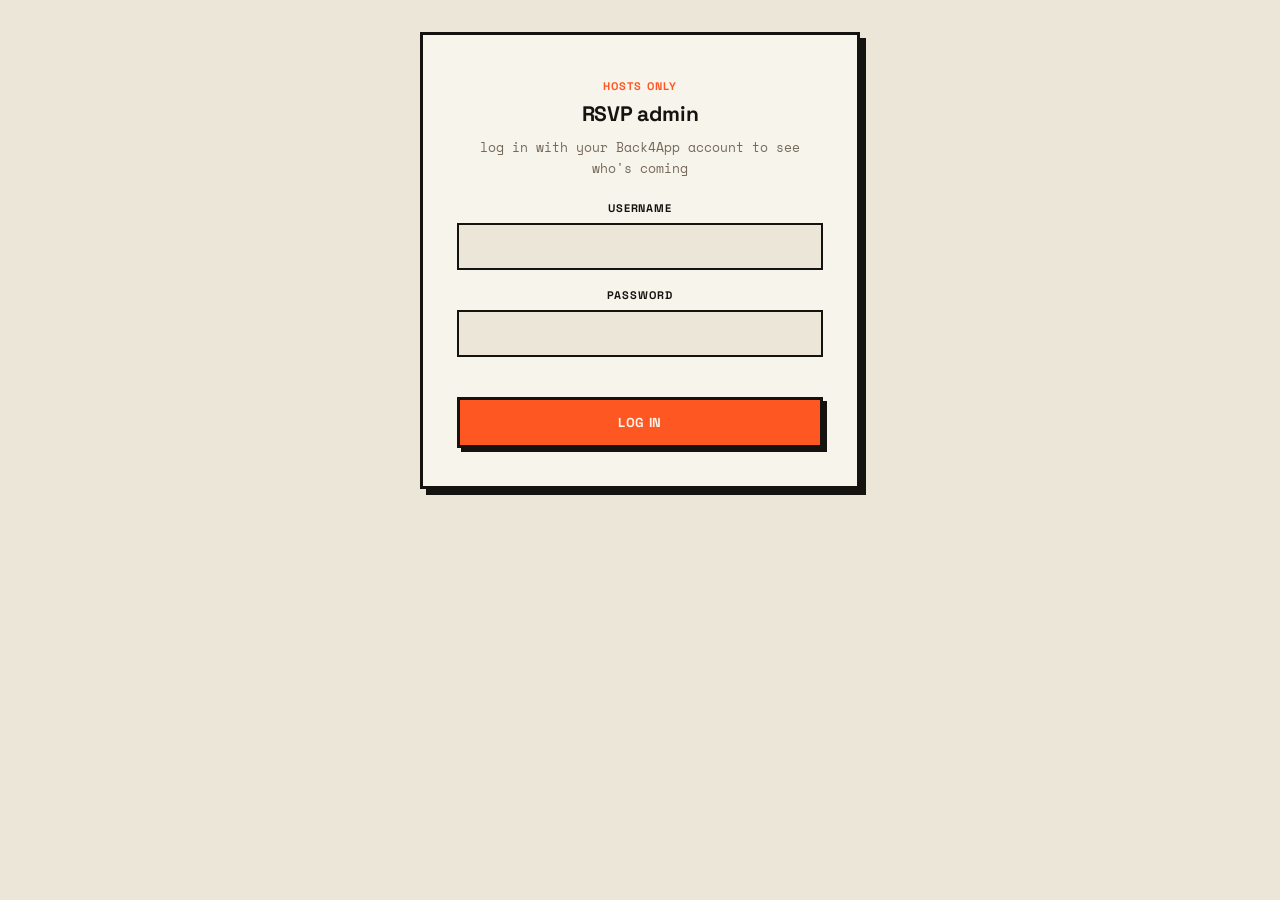
==== admin.html @ d844bffd "Add files via upload" ====
<!DOCTYPE html>
<html lang="en">
<head>
<meta charset="UTF-8">
<meta name="viewport" content="width=device-width, initial-scale=1.0">
<title>RSVP admin — Home Sweet Home</title>
<link rel="icon" type="image/png" href="favicon.png">
<link rel="preconnect" href="https://fonts.googleapis.com">
<link rel="preconnect" href="https://fonts.gstatic.com" crossorigin>
<link href="https://fonts.googleapis.com/css2?family=Space+Grotesk:wght@500;600;700&family=Space+Mono:ital,wght@0,400;0,700;1,400&display=swap" rel="stylesheet">
<link rel="stylesheet" href="styles.css">
<link rel="stylesheet" href="admin.css">
<script src="back4app-client.js" defer></script>
<script src="admin.js" defer></script>
</head>
<body class="admin-body">

  <!-- ============ LOGIN VIEW ============ -->
  <main class="card" id="view-login">
    <p class="eyebrow">hosts only</p>
    <h1 class="title title--small">RSVP admin</h1>
    <p class="subtitle">log in with your Back4App account to see who's coming</p>

    <form id="login-form">
      <label class="field">
        <span class="field-label">username</span>
        <input type="text" id="login-username" autocomplete="username" required>
      </label>
      <label class="field">
        <span class="field-label">password</span>
        <input type="password" id="login-password" autocomplete="current-password" required>
      </label>
      <button type="submit" class="btn btn-primary" id="login-btn">log in</button>
      <p class="form-error" id="login-error" hidden></p>
    </form>
  </main>

  <!-- ============ DASHBOARD VIEW ============ -->
  <main class="dashboard" id="view-dashboard" hidden>
    <header class="dashboard-header">
      <div>
        <p class="eyebrow">housewarming</p>
        <h1 class="title title--small">who's signed up</h1>
      </div>
      <button class="btn-back" id="logout-btn">log out</button>
    </header>

    <section class="stats" id="stats"></section>

    <!-- ---------- responses table ---------- -->
    <section class="panel">
      <div class="panel-header">
        <h2 class="panel-title">responses</h2>
        <div class="panel-actions">
          <button class="btn btn-secondary btn-inline" id="copy-emails-btn">copy emails</button>
          <button class="btn btn-secondary btn-inline" id="refresh-btn">refresh</button>
        </div>
      </div>
      <p class="panel-note" id="copy-emails-note" hidden></p>

      <div class="table-wrap">
        <table class="rsvp-table" id="rsvp-table">
          <thead>
            <tr>
              <th>name</th>
              <th>email</th>
              <th>coming?</th>
              <th>guests</th>
              <th>notes</th>
              <th>submitted</th>
              <th></th>
            </tr>
          </thead>
          <tbody id="rsvp-tbody">
            <tr><td colspan="7" class="empty-row">loading…</td></tr>
          </tbody>
        </table>
      </div>
    </section>

  </main>

</body>
</html>
---- styles.css ----
/* ===== tokens — borrowed from "open:grounds": bold borders, hard shadows ===== */
:root {
  --accent: #FF5722;
  --accent-deep: #d84315;
  --accent-soft: #fde3d8;
  --plum: #8B5CF6;
  --neutral: #75695A;
  --neutral-deep: #55493c;
  --paper: #ECE6D9;
  --cream: #F7F4EC;
  --ink: #15130F;
  --ink-soft: #75695A;
  --line: rgba(21, 19, 15, 0.16);
  --white: #ECE6D9;
  --shadow: var(--ink);
  --radius-lg: 0px;
  --radius-md: 0px;
  --radius-pill: 0px;
  --font-display: 'Space Grotesk', sans-serif;
  --font-headline: 'Almendra Display', serif;
  --font-script: 'Space Mono', monospace;
  --font-sans: 'Space Mono', 'SFMono-Regular', monospace;
}

* { box-sizing: border-box; }

[hidden] { display: none !important; }

html, body {
  margin: 0;
  min-height: 100vh;
}

body {
  font-family: var(--font-sans);
  color: var(--ink);
  background: var(--paper);
  min-height: 100vh;
  display: flex;
  align-items: center;
  justify-content: center;
  padding: 32px 16px;
  position: relative;
  overflow-x: hidden;
}

/* ===== card ===== */
.card {
  position: relative;
  z-index: 1;
  width: 100%;
  max-width: 440px;
  background: var(--cream);
  border: 3px solid var(--ink);
  border-radius: var(--radius-lg);
  padding: 44px 34px 38px;
  box-shadow: 6px 6px 0 var(--shadow);
  text-align: center;
}

.view { display: flex; flex-direction: column; align-items: center; }
.view[hidden] { display: none; }

/* ===== type ===== */
.eyebrow {
  font-family: var(--font-display);
  font-weight: 700;
  letter-spacing: 0.1em;
  text-transform: uppercase;
  font-size: 11px;
  color: var(--accent);
  margin: 0 0 8px;
}

.script-line {
  font-family: var(--font-script);
  font-style: italic;
  font-size: 15px;
  color: var(--ink-soft);
  margin: 0;
}
.script-line--sub { margin: 4px 0 20px; }

.headline {
  font-family: var(--font-headline);
  font-weight: 400;
  font-style: normal;
  font-size: 52px;
  letter-spacing: 0;
  line-height: 1.1;
  margin: 2px 0 4px;
  color: var(--ink);
  text-transform: none;
}

.title {
  font-family: var(--font-display);
  font-weight: 700;
  font-size: 26px;
  letter-spacing: -0.01em;
  line-height: 1.25;
  margin: 0 0 10px;
  color: var(--ink);
}
.title--small { font-size: 21px; margin-top: 2px; }

.subtitle {
  font-size: 13px;
  font-weight: 400;
  color: var(--ink-soft);
  margin: 0 0 22px;
  line-height: 1.6;
}

.note {
  font-family: var(--font-script);
  font-style: italic;
  font-size: 13px;
  color: var(--ink-soft);
  margin: 18px 0 24px;
}

/* ===== illustration slot (swap in your own PNG) ===== */
.illustration-slot {
  width: 100%;
  margin: 8px 0 22px;
}
.illustration-slot img {
  display: block;
  width: 100%;
  border-radius: var(--radius-md);
}
.illustration-placeholder {
  border: 2px dashed var(--line);
  border-radius: var(--radius-md);
  padding: 34px 20px;
  color: var(--neutral);
}
.illustration-placeholder p {
  margin: 0;
  font-size: 12px;
  font-weight: 700;
}
.illustration-placeholder .plus {
  font-family: var(--font-display);
  font-weight: 700;
  font-size: 28px;
  color: var(--ink-soft);
  margin-bottom: 6px;
  display: block;
}
.illustration-placeholder .hint {
  font-size: 11px;
  color: var(--neutral);
  margin-top: 6px;
  font-weight: 400;
  font-style: italic;
  line-height: 1.5;
}

/* ===== invite details ===== */
.invite-details {
  width: 100%;
  border-top: 2px solid var(--ink);
  border-bottom: 2px solid var(--ink);
  padding: 18px 0;
  margin-bottom: 4px;
}
.venue {
  font-family: var(--font-display);
  font-weight: 700;
  font-size: 15px;
  letter-spacing: 0.02em;
  text-transform: uppercase;
  color: var(--ink);
  margin: 0 0 6px;
}
.address, .datetime {
  font-size: 12.5px;
  color: var(--ink-soft);
  margin: 0 0 4px;
}
.datetime { margin-bottom: 0; }

/* ===== buttons ===== */
.btn {
  font-family: var(--font-display);
  font-weight: 700;
  font-size: 13px;
  letter-spacing: 0.05em;
  text-transform: uppercase;
  border: 3px solid var(--ink);
  border-radius: var(--radius-md);
  background: var(--cream);
  color: var(--ink);
  padding: 14px 30px;
  cursor: pointer;
  transition: transform 0.08s ease, box-shadow 0.08s ease, background 0.1s ease, color 0.1s ease;
}
.btn:hover { background: var(--ink); color: var(--cream); }
.btn:focus-visible { outline: 3px solid var(--accent); outline-offset: 2px; }

.btn-primary {
  width: 100%;
  color: var(--cream);
  background: var(--accent);
  box-shadow: 4px 4px 0 var(--ink);
  margin-top: 22px;
}
.btn-primary:hover { background: var(--ink); }
.btn-primary:active {
  transform: translate(3px, 3px);
  box-shadow: 1px 1px 0 var(--ink);
}

.btn-secondary {
  color: var(--ink);
  background: var(--cream);
  border: 2px solid var(--ink);
  padding: 10px 24px;
  font-size: 12px;
  margin-top: 10px;
}
.btn-secondary:hover { background: var(--ink); color: var(--cream); }

.btn-back {
  align-self: flex-start;
  background: none;
  border: none;
  font-family: var(--font-display);
  font-weight: 700;
  text-transform: uppercase;
  color: var(--ink-soft);
  cursor: pointer;
  font-size: 11px;
  letter-spacing: 0.05em;
  margin-bottom: 18px;
  padding: 0;
  transition: color 0.12s ease;
}
.btn-back:hover { color: var(--accent); }

/* ===== home / letter view ===== */
.view--home { transition: opacity 0.4s ease; }
.view--home.is-leaving { opacity: 0; }

.envelope-hint {
  font-size: 12px;
  font-weight: 400;
  color: var(--ink-soft);
  margin: 12px 0 0;
}

.envelope-frame {
  display: block;
  width: 100%;
  max-width: 360px;
  aspect-ratio: 1.85;
  margin: 4px auto 0;
  cursor: pointer;
  overflow: hidden;
  transition: transform 0.4s ease, opacity 0.4s ease;
}
.envelope-frame img {
  width: 100%;
  height: 100%;
  object-fit: cover;
  object-position: center;
  display: block;
}
.envelope-frame:focus-visible { outline: 3px solid var(--accent); outline-offset: 4px; }
.envelope-frame.is-open {
  transform: scale(1.04);
  opacity: 0;
}

/* ===== form ===== */
#rsvp-form { width: 100%; text-align: left; }

.field { display: block; margin-bottom: 18px; }
fieldset.field { border: none; padding: 0; margin: 0 0 18px; }

.field-label {
  display: block;
  font-family: var(--font-display);
  font-weight: 700;
  font-size: 11px;
  letter-spacing: 0.08em;
  text-transform: uppercase;
  color: var(--ink);
  margin-bottom: 8px;
}
.field-hint {
  display: block;
  font-size: 11px;
  font-style: italic;
  color: var(--ink-soft);
  margin-top: 6px;
}

input[type="text"], input[type="email"], input[type="password"], textarea {
  width: 100%;
  font-family: var(--font-sans);
  font-weight: 400;
  font-size: 14px;
  color: var(--ink);
  background: var(--paper);
  border: 2.5px solid var(--ink);
  border-radius: var(--radius-md);
  padding: 11px 13px;
  resize: vertical;
  appearance: none;
  outline: none;
}
input[type="text"]:focus, input[type="email"]:focus, input[type="password"]:focus, textarea:focus {
  outline: 3px solid var(--accent);
  outline-offset: 1px;
}

.toggle-group {
  display: flex;
  gap: 10px;
  flex-wrap: wrap;
}
.toggle-btn {
  flex: 1;
  min-width: 130px;
  font-family: var(--font-display);
  font-weight: 700;
  font-size: 12.5px;
  letter-spacing: 0.02em;
  padding: 11px 10px;
  border-radius: var(--radius-md);
  border: 2.5px solid var(--ink);
  background: var(--paper);
  color: var(--ink-soft);
  cursor: pointer;
  transition: all 0.1s ease, transform 0.08s ease;
}
.toggle-btn:hover { color: var(--ink); }
.toggle-btn.is-selected {
  background: var(--accent);
  border-color: var(--ink);
  color: var(--cream);
  box-shadow: 3px 3px 0 var(--ink);
}
.toggle-btn.is-selected[data-value="no"] {
  background: var(--plum);
  border-color: var(--ink);
  color: var(--cream);
}

.stepper {
  display: inline-flex;
  align-items: center;
  gap: 16px;
  background: var(--paper);
  border: 2.5px solid var(--ink);
  border-radius: var(--radius-pill);
  padding: 6px 10px;
}
.stepper-btn {
  width: 28px;
  height: 28px;
  border-radius: var(--radius-md);
  border: 2px solid var(--ink);
  background: var(--accent);
  color: var(--cream);
  font-size: 16px;
  font-weight: 700;
  cursor: pointer;
  line-height: 1;
  font-family: var(--font-display);
}
.stepper-btn:active { transform: translate(1px, 1px); }
.stepper-value {
  font-family: var(--font-display);
  font-weight: 700;
  font-size: 16px;
  min-width: 18px;
  text-align: center;
}

.form-error {
  color: var(--ink);
  background: var(--accent-soft);
  border: 2px solid var(--accent);
  font-size: 12px;
  font-weight: 500;
  border-radius: var(--radius-md);
  padding: 10px 14px;
  margin-top: 4px;
  text-align: center;
}

/* ===== thanks view ===== */
.thanks-mark {
  width: 34px;
  height: 34px;
  margin-bottom: 12px;
  color: var(--accent);
}
.thanks-mark svg { width: 100%; height: 100%; }

/* ===== day-of info accordion (parking, entry, etc.) ===== */
.thanks-extra {
  width: 100%;
  margin: 22px 0 6px;
  text-align: left;
}

.info-accordion {
  border-top: 2px solid var(--ink);
}
.info-accordion:last-child { border-bottom: 2px solid var(--ink); }

.info-accordion summary {
  list-style: none;
  cursor: pointer;
  padding: 14px 4px;
  font-family: var(--font-display);
  font-weight: 700;
  font-size: 12.5px;
  letter-spacing: 0.04em;
  text-transform: uppercase;
  color: var(--ink);
  display: flex;
  align-items: center;
  justify-content: space-between;
}
.info-accordion summary::-webkit-details-marker { display: none; }
.info-accordion summary::after {
  content: '+';
  font-family: var(--font-display);
  font-weight: 700;
  font-size: 16px;
  color: var(--accent);
  margin-left: 12px;
}
.info-accordion[open] summary::after { content: '−'; }

.info-content {
  padding: 0 4px 18px;
}

.info-card { margin-bottom: 16px; }
.info-card:last-child { margin-bottom: 0; }
.info-warning {
  font-size: 12px;
  font-weight: 700;
  color: var(--accent-deep);
  background: var(--accent-soft);
  border: 2px solid var(--accent);
  padding: 10px 12px;
  margin: 0 0 16px;
  line-height: 1.5;
}
.info-card-title {
  font-family: var(--font-display);
  font-weight: 700;
  font-size: 13px;
  color: var(--ink);
  margin: 0 0 4px;
}
.info-card-address {
  font-family: var(--font-sans);
  font-weight: 700;
  font-size: 12px;
  color: var(--ink);
  margin: 0 0 4px;
}
.info-card-text {
  font-size: 12px;
  color: var(--ink-soft);
  line-height: 1.6;
  margin: 0 0 6px;
}
.info-map {
  width: 100%;
  height: 150px;
  border: 2px solid var(--ink);
  border-radius: var(--radius-md);
  overflow: hidden;
  margin-bottom: 8px;
}
.info-map img {
  width: 100%;
  height: 100%;
  object-fit: cover;
  display: block;
}
.info-link {
  display: inline-flex;
  align-items: center;
  gap: 6px;
  font-family: var(--font-display);
  font-size: 11.5px;
  font-weight: 700;
  text-transform: uppercase;
  letter-spacing: 0.02em;
  color: var(--accent);
  text-decoration: none;
}
.info-link:hover { text-decoration: underline; }
.info-link--pin svg {
  width: 14px;
  height: 14px;
  flex-shrink: 0;
}

.info-phone {
  font-family: var(--font-display);
  font-size: 15px;
  font-weight: 700;
  color: var(--ink);
  margin: 4px 0 0;
}
.info-edit-hint {
  display: block;
  font-size: 11px;
  font-weight: 400;
  font-style: italic;
  font-family: var(--font-script);
  color: var(--accent);
  margin-top: 4px;
  text-transform: none;
  letter-spacing: 0;
}

.info-list {
  margin: 0;
  padding-left: 18px;
  font-size: 12px;
  color: var(--ink-soft);
  line-height: 1.8;
}

@media (max-width: 480px) {
  .card { padding: 36px 24px 30px; }
  .headline { font-size: 34px; }
}
---- admin.css ----
/* admin.css — extends styles.css's tokens/card/button/field styles
   with the dashboard-specific layout (panels, table, guest list) */

.admin-body {
  align-items: flex-start;
}

[hidden] { display: none !important; }

.dashboard {
  position: relative;
  z-index: 1;
  width: 100%;
  max-width: 760px;
  margin: 24px auto;
  background: var(--cream);
  border: 3px solid var(--ink);
  border-radius: var(--radius-lg);
  padding: 32px 28px 36px;
  box-shadow: 6px 6px 0 var(--shadow);
}

.dashboard-header {
  display: flex;
  align-items: flex-start;
  justify-content: space-between;
  gap: 12px;
  margin-bottom: 20px;
}
.dashboard-header .title--small { margin: 2px 0 0; text-align: left; }
.dashboard-header .eyebrow { text-align: left; }

.stats {
  display: flex;
  flex-wrap: wrap;
  gap: 10px;
  margin-bottom: 26px;
}
.stat-pill {
  background: var(--white);
  border: 2px solid var(--ink);
  border-radius: var(--radius-md);
  padding: 7px 14px;
  font-family: var(--font-display);
  font-weight: 700;
  font-size: 12px;
  color: var(--ink);
}
.stat-pill strong { color: var(--accent); font-weight: 700; }

/* ---------- panels ---------- */
.panel {
  border-top: 2px dashed var(--line);
  padding-top: 22px;
  margin-top: 22px;
}
.panel:first-of-type { border-top: none; padding-top: 0; margin-top: 0; }

.panel-header {
  display: flex;
  align-items: center;
  justify-content: space-between;
  gap: 12px;
  margin-bottom: 14px;
}
.panel-actions {
  display: flex;
  gap: 8px;
}
.panel-note {
  font-size: 11.5px;
  font-style: italic;
  color: var(--ink-soft);
  margin: -6px 0 14px;
  text-align: right;
}
.panel-title {
  font-family: var(--font-display);
  font-style: normal;
  font-size: 20px;
  font-weight: 700;
  letter-spacing: -0.01em;
  color: var(--ink);
  margin: 0;
  display: flex;
  align-items: baseline;
  gap: 10px;
  text-align: left;
}
.panel-sub {
  font-family: var(--font-sans);
  font-weight: 400;
  font-style: italic;
  font-size: 12px;
  color: var(--ink-soft);
}

.btn-inline {
  width: auto;
  padding: 9px 18px;
  font-size: 11.5px;
}

/* ---------- delete (×) buttons ---------- */
.x-btn {
  width: 28px;
  height: 28px;
  flex-shrink: 0;
  border-radius: var(--radius-md);
  border: 2px solid var(--ink);
  background: var(--white);
  color: var(--ink-soft);
  font-family: var(--font-sans);
  font-size: 15px;
  line-height: 1;
  cursor: pointer;
  transition: background 0.12s ease, border-color 0.12s ease, color 0.12s ease;
}
.x-btn:hover { background: var(--accent); border-color: var(--ink); color: var(--cream); }
.x-btn:disabled { opacity: 0.5; cursor: default; }

/* ---------- responses table ---------- */
.table-wrap {
  width: 100%;
  overflow-x: auto;
  border-radius: var(--radius-md);
  border: 2.5px solid var(--ink);
}

.rsvp-table {
  width: 100%;
  border-collapse: collapse;
  font-size: 13px;
  background: var(--white);
}
.rsvp-table th, .rsvp-table td {
  text-align: left;
  padding: 12px 14px;
  border-bottom: 2px solid var(--line);
  vertical-align: middle;
}
.rsvp-table th {
  font-family: var(--font-display);
  font-weight: 700;
  font-size: 10.5px;
  letter-spacing: 0.06em;
  text-transform: uppercase;
  background: var(--paper);
  color: var(--ink);
  border-bottom: 2.5px solid var(--ink);
  position: sticky;
  top: 0;
}
.rsvp-table tr:last-child td { border-bottom: none; }
.rsvp-table td:last-child { width: 1%; white-space: nowrap; }

.pill-yes, .pill-no {
  display: inline-block;
  padding: 3px 10px;
  border: 2px solid var(--ink);
  border-radius: var(--radius-pill);
  font-family: var(--font-display);
  font-weight: 700;
  font-size: 11px;
  text-transform: uppercase;
}
.pill-yes { background: var(--accent); color: var(--cream); }
.pill-no { background: var(--plum); color: var(--cream); }

.empty-row {
  text-align: center;
  color: var(--ink-soft);
  padding: 20px;
  font-size: 13px;
  font-style: italic;
  list-style: none;
}
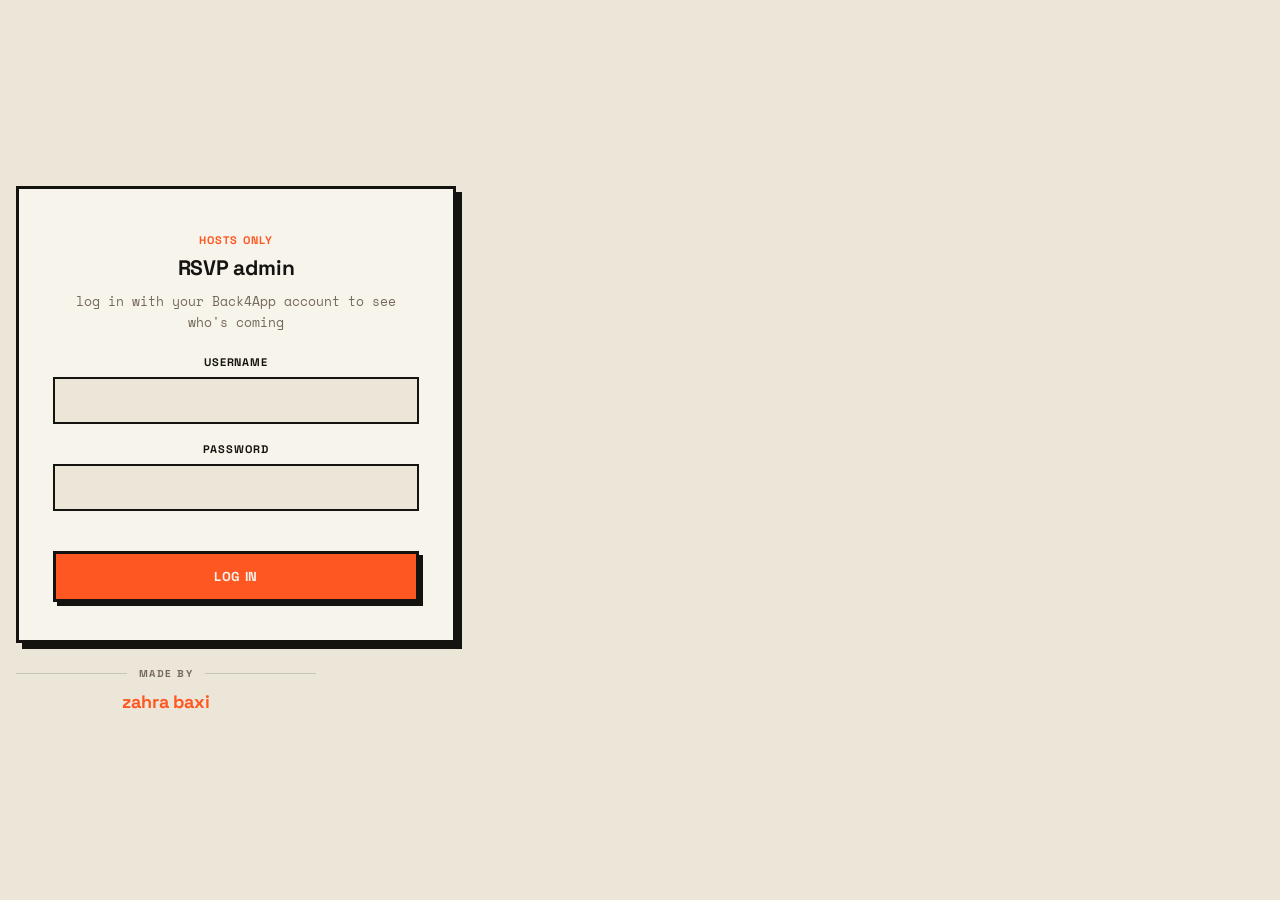
==== commit bc4c08c5: "changes" ====
--- a/admin.html
+++ b/admin.html
@@ -80,5 +80,10 @@
 
   </main>
 
+  <footer class="site-footer">
+    <div class="footer-divider"><span>made by</span></div>
+    <a href="https://www.zahrabaxi.com/" target="_blank" rel="noopener" class="footer-byline-name">zahra baxi</a>
+  </footer>
+
 </body>
 </html>
--- a/styles.css
+++ b/styles.css
@@ -37,12 +37,48 @@
   background: var(--paper);
   min-height: 100vh;
   display: flex;
+  flex-direction: column;
   align-items: center;
   justify-content: center;
   padding: 32px 16px;
   position: relative;
   overflow-x: hidden;
 }
+
+.site-footer {
+  width: 100%;
+  max-width: 300px;
+  margin-top: 24px;
+  text-align: center;
+}
+.footer-divider {
+  display: flex;
+  align-items: center;
+  gap: 12px;
+  margin: 0 0 10px;
+  font-family: var(--font-display);
+  font-size: 10px;
+  font-weight: 700;
+  letter-spacing: 0.15em;
+  text-transform: uppercase;
+  color: var(--ink-soft);
+}
+.footer-divider::before,
+.footer-divider::after {
+  content: '';
+  flex: 1;
+  height: 1.5px;
+  background: var(--line);
+}
+.footer-byline-name {
+  font-family: var(--font-display);
+  font-size: 18px;
+  font-weight: 700;
+  color: var(--accent);
+  text-decoration: none;
+  letter-spacing: -0.01em;
+}
+.footer-byline-name:hover { text-decoration: underline; }
 
 /* ===== card ===== */
 .card {
@@ -483,11 +519,12 @@
   overflow: hidden;
   margin-bottom: 8px;
 }
-.info-map img {
+.info-map iframe {
   width: 100%;
   height: 100%;
-  object-fit: cover;
-  display: block;
+  border: 0;
+  display: block;
+  filter: grayscale(1) contrast(1.1);
 }
 .info-link {
   display: inline-flex;
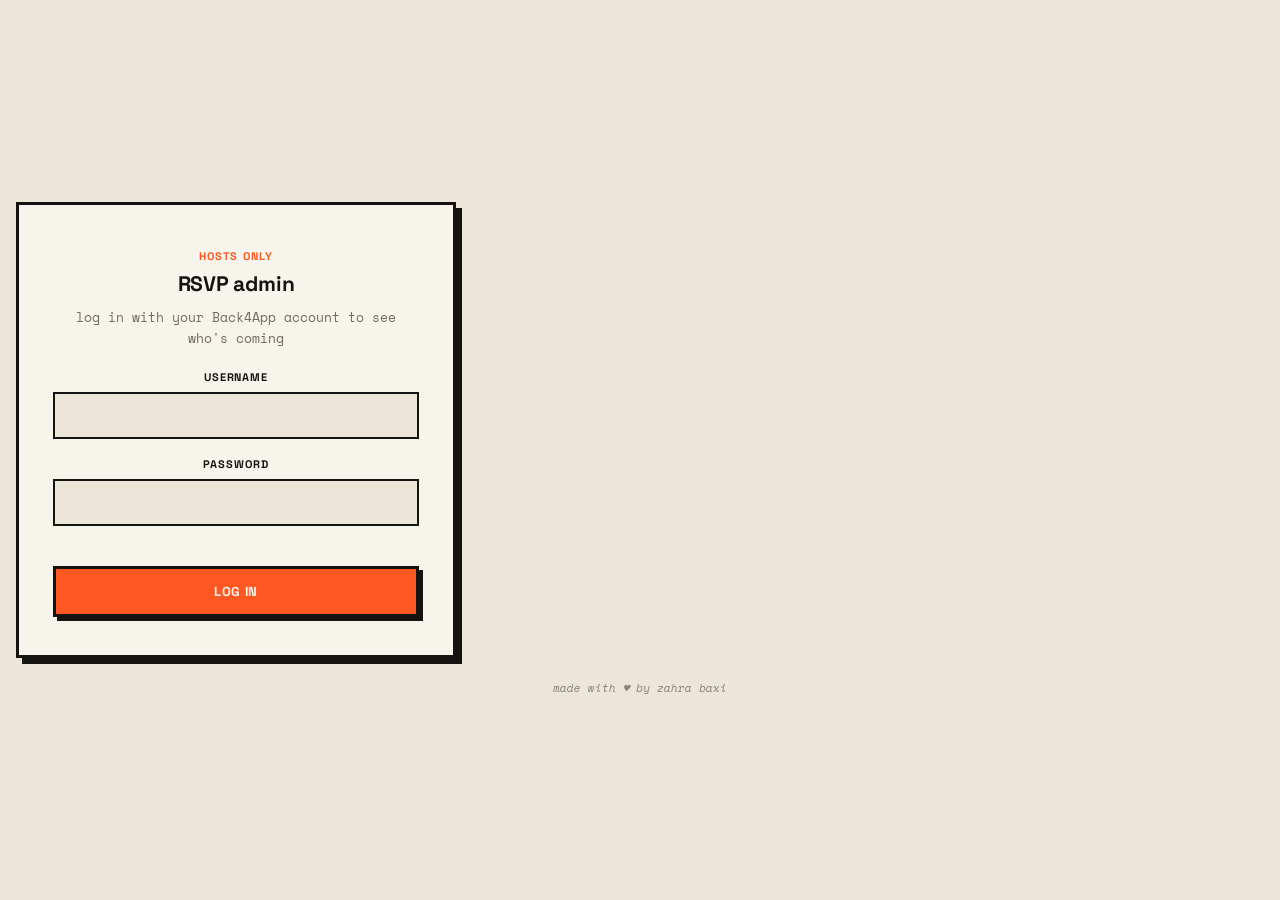
==== commit 051ccd04: "DESIGN" ====
--- a/admin.html
+++ b/admin.html
@@ -81,8 +81,7 @@
   </main>
 
   <footer class="site-footer">
-    <div class="footer-divider"><span>made by</span></div>
-    <a href="https://www.zahrabaxi.com/" target="_blank" rel="noopener" class="footer-byline-name">zahra baxi</a>
+    <a href="https://www.zahrabaxi.com/" target="_blank" rel="noopener" class="footer-byline-name">made with ♥ by zahra baxi</a>
   </footer>
 
 </body>
--- a/styles.css
+++ b/styles.css
@@ -47,38 +47,20 @@
 
 .site-footer {
   width: 100%;
-  max-width: 300px;
-  margin-top: 24px;
+  margin-top: 16px;
   text-align: center;
 }
-.footer-divider {
-  display: flex;
-  align-items: center;
-  gap: 12px;
-  margin: 0 0 10px;
-  font-family: var(--font-display);
-  font-size: 10px;
-  font-weight: 700;
-  letter-spacing: 0.15em;
-  text-transform: uppercase;
-  color: var(--ink-soft);
-}
-.footer-divider::before,
-.footer-divider::after {
-  content: '';
-  flex: 1;
-  height: 1.5px;
-  background: var(--line);
-}
 .footer-byline-name {
-  font-family: var(--font-display);
-  font-size: 18px;
-  font-weight: 700;
-  color: var(--accent);
+  font-family: var(--font-script);
+  font-style: italic;
+  font-size: 11px;
+  font-weight: 400;
+  color: var(--ink-soft);
   text-decoration: none;
-  letter-spacing: -0.01em;
-}
-.footer-byline-name:hover { text-decoration: underline; }
+  letter-spacing: 0;
+  opacity: 0.8;
+}
+.footer-byline-name:hover { color: var(--accent); opacity: 1; }
 
 /* ===== card ===== */
 .card {
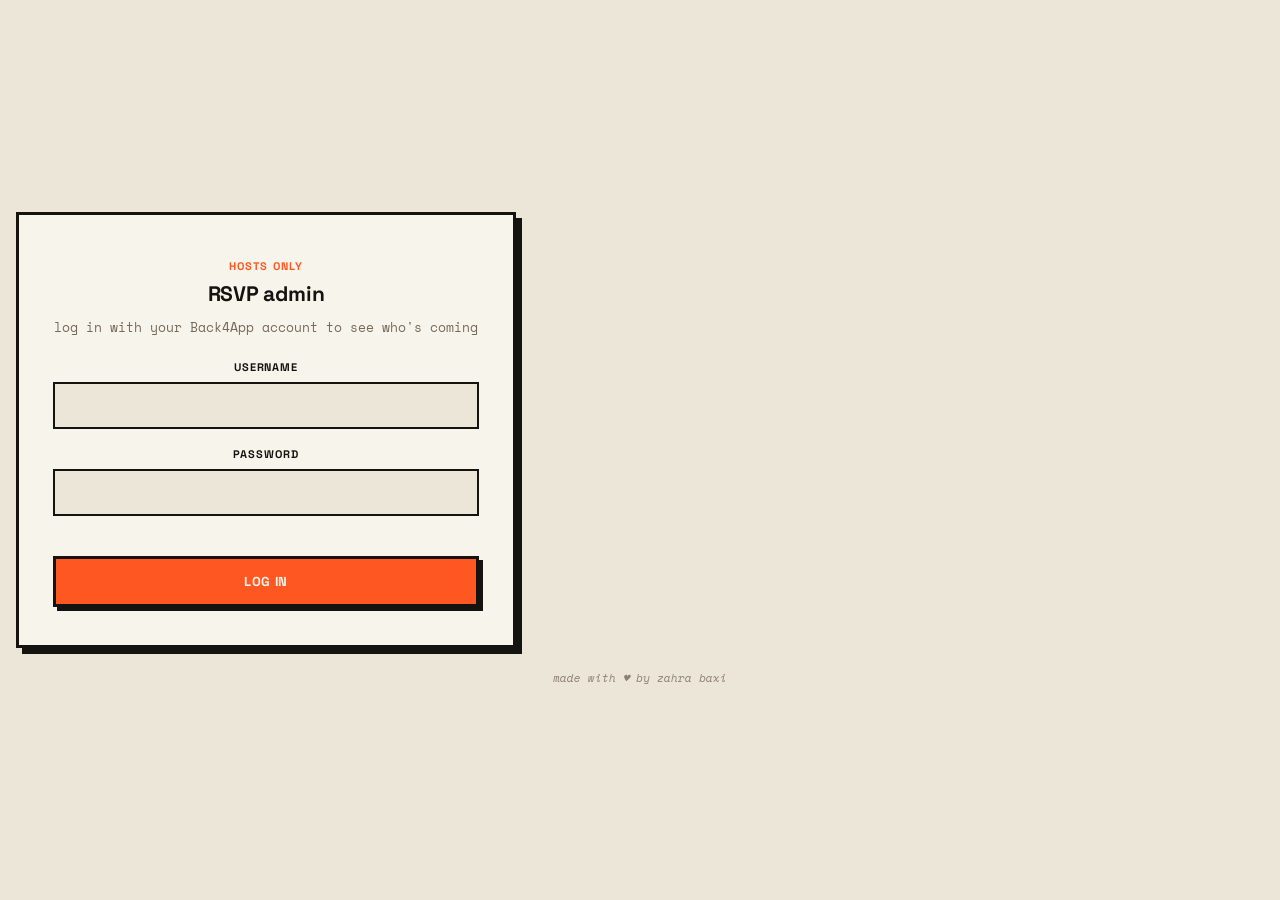
==== commit 14e17ceb: "title change" ====
--- a/admin.html
+++ b/admin.html
@@ -3,7 +3,7 @@
 <head>
 <meta charset="UTF-8">
 <meta name="viewport" content="width=device-width, initial-scale=1.0">
-<title>RSVP admin — Home Sweet Home</title>
+<title>RSVP admin</title>
 <link rel="icon" type="image/png" href="favicon.png">
 <link rel="preconnect" href="https://fonts.googleapis.com">
 <link rel="preconnect" href="https://fonts.gstatic.com" crossorigin>
@@ -81,8 +81,42 @@
   </main>
 
   <footer class="site-footer">
-    <a href="https://www.zahrabaxi.com/" target="_blank" rel="noopener" class="footer-byline-name">made with ♥ by zahra baxi</a>
+    <button type="button" class="footer-byline-name" id="colophon-trigger">made with ♥ by zahra baxi</button>
   </footer>
+
+  <div class="colophon-overlay" id="colophon-overlay" hidden>
+    <div class="colophon-box">
+      <button type="button" class="colophon-close" id="colophon-close" aria-label="Close">&times;</button>
+      <p class="eyebrow">colophon</p>
+      <h2 class="title title--small">how this was made</h2>
+      <ul class="colophon-list">
+        <li>
+          <strong>made by</strong>
+          <a href="https://www.zahrabaxi.com/" target="_blank" rel="noopener">Zahra Baxi</a>
+        </li>
+        <li>
+          <strong>built with</strong>
+          plain <a href="https://developer.mozilla.org/en-US/docs/Web/HTML" target="_blank" rel="noopener">HTML</a>, <a href="https://developer.mozilla.org/en-US/docs/Web/CSS" target="_blank" rel="noopener">CSS</a> &amp; <a href="https://developer.mozilla.org/en-US/docs/Web/JavaScript" target="_blank" rel="noopener">JavaScript</a> — no frameworks
+        </li>
+        <li>
+          <strong>data &amp; RSVPs</strong>
+          stored with <a href="https://www.back4app.com/" target="_blank" rel="noopener">Back4App</a>, a hosted Parse Server backend
+        </li>
+        <li>
+          <strong>kept out of the public repo</strong>
+          using <a href="https://www.back4app.com/docs/platform/parse-cloud-code" target="_blank" rel="noopener">Back4App Cloud Code</a> — a small server-side function checks the party password and only then releases the address, date/time, and parking info, so none of it ever sits in this site's public GitHub code
+        </li>
+        <li>
+          <strong>coded in</strong>
+          <a href="https://code.visualstudio.com/" target="_blank" rel="noopener">Visual Studio Code</a>
+        </li>
+        <li>
+          <strong>illustrated in</strong>
+          <a href="https://www.adobe.com/products/fresco.html" target="_blank" rel="noopener">Adobe Fresco</a>
+        </li>
+      </ul>
+    </div>
+  </div>
 
 </body>
 </html>
--- a/styles.css
+++ b/styles.css
@@ -59,15 +59,114 @@
   text-decoration: none;
   letter-spacing: 0;
   opacity: 0.8;
+  background: none;
+  border: none;
+  padding: 0;
+  cursor: pointer;
+  appearance: none;
 }
 .footer-byline-name:hover { color: var(--accent); opacity: 1; }
+.footer-byline-name:focus-visible { outline: 2px solid var(--accent); outline-offset: 3px; }
+
+/* ===== colophon modal ===== */
+.colophon-overlay {
+  position: fixed;
+  inset: 0;
+  background: rgba(21, 19, 15, 0.55);
+  display: flex;
+  align-items: center;
+  justify-content: center;
+  padding: 20px;
+  z-index: 50;
+}
+.colophon-overlay[hidden] { display: none; }
+
+.colophon-box {
+  position: relative;
+  width: 100%;
+  max-width: 400px;
+  max-height: 85vh;
+  overflow-y: auto;
+  background: var(--cream);
+  border: 3px solid var(--ink);
+  border-radius: var(--radius-lg);
+  box-shadow: 6px 6px 0 var(--shadow);
+  padding: 32px 28px 28px;
+  text-align: left;
+}
+
+.colophon-close {
+  position: absolute;
+  top: 14px;
+  right: 14px;
+  width: 28px;
+  height: 28px;
+  background: var(--paper);
+  border: 2px solid var(--ink);
+  border-radius: var(--radius-md);
+  font-size: 16px;
+  line-height: 1;
+  cursor: pointer;
+  color: var(--ink);
+}
+.colophon-close:hover { background: var(--ink); color: var(--cream); }
+
+.colophon-list {
+  list-style: none;
+  margin: 18px 0 0;
+  padding: 0;
+  display: flex;
+  flex-direction: column;
+  gap: 14px;
+}
+.colophon-list li {
+  font-size: 12.5px;
+  line-height: 1.6;
+  color: var(--ink-soft);
+}
+.colophon-list strong {
+  display: block;
+  font-family: var(--font-display);
+  font-weight: 700;
+  font-size: 10.5px;
+  letter-spacing: 0.06em;
+  text-transform: uppercase;
+  color: var(--ink);
+  margin-bottom: 3px;
+}
+.colophon-list a {
+  color: var(--accent);
+  font-weight: 600;
+  text-decoration: none;
+}
+.colophon-list a:hover { text-decoration: underline; }
+
+/* ===== confetti burst ===== */
+#bubble-layer {
+  position: fixed;
+  inset: 0;
+  pointer-events: none;
+  z-index: 60;
+  overflow: hidden;
+}
+.confetti-piece {
+  position: absolute;
+  top: -20px;
+  border-radius: 2px;
+  opacity: 0.95;
+  animation: confetti-fall 2s cubic-bezier(0.25, 0.46, 0.45, 0.94) forwards;
+}
+@keyframes confetti-fall {
+  0% { transform: translateY(0) translateX(0) rotate(0deg); opacity: 1; }
+  100% { transform: translateY(100vh) translateX(var(--drift, 20px)) rotate(var(--spin, 180deg)); opacity: 0; }
+}
 
 /* ===== card ===== */
 .card {
   position: relative;
   z-index: 1;
   width: 100%;
-  max-width: 440px;
+  max-width: 500px;
   background: var(--cream);
   border: 3px solid var(--ink);
   border-radius: var(--radius-lg);
@@ -92,12 +191,12 @@
 
 .script-line {
   font-family: var(--font-script);
-  font-style: italic;
+  /* font-style: italic; */
   font-size: 15px;
   color: var(--ink-soft);
   margin: 0;
 }
-.script-line--sub { margin: 4px 0 20px; }
+.script-line--sub { margin: 4px 0 4px; }
 
 .headline {
   font-family: var(--font-headline);
@@ -200,6 +299,40 @@
 }
 .datetime { margin-bottom: 0; }
 
+.detail-actions {
+  display: flex;
+  justify-content: center;
+  gap: 16px;
+  margin-top: 12px;
+}
+.detail-action {
+  font-family: var(--font-display);
+  font-weight: 700;
+  font-size: 10.5px;
+  letter-spacing: 0.04em;
+  text-transform: uppercase;
+  color: var(--accent);
+  background: none;
+  border: none;
+  padding: 0;
+  cursor: pointer;
+  text-decoration: none;
+}
+.detail-action:hover { text-decoration: underline; }
+
+.countdown {
+  font-family: var(--font-sans);
+  font-weight: 700;
+  font-size: 14px;
+  color: var(--ink);
+  background: var(--paper);
+  border: 2px solid var(--ink);
+  border-radius: var(--radius-md);
+  padding: 10px 14px;
+  margin: 18px 0 0;
+  text-align: center;
+}
+
 /* ===== buttons ===== */
 .btn {
   font-family: var(--font-display);
@@ -334,6 +467,34 @@
   outline: 3px solid var(--accent);
   outline-offset: 1px;
 }
+
+.field-label i.fa-key {
+  font-size: 10px;
+  color: var(--ink-soft);
+  margin-right: 2px;
+}
+
+.password-field {
+  position: relative;
+}
+.password-field input {
+  padding-right: 44px;
+}
+.password-toggle {
+  position: absolute;
+  right: 6px;
+  top: 50%;
+  transform: translateY(-50%);
+  background: none;
+  border: none;
+  color: var(--ink-soft);
+  cursor: pointer;
+  font-size: 15px;
+  padding: 8px;
+  line-height: 1;
+}
+.password-toggle:hover { color: var(--accent); }
+.password-toggle:focus-visible { outline: 2px solid var(--accent); outline-offset: 2px; }
 
 .toggle-group {
   display: flex;
@@ -411,6 +572,15 @@
   text-align: center;
 }
 
+.form-status {
+  font-family: var(--font-script);
+  font-style: italic;
+  font-size: 12px;
+  color: var(--ink-soft);
+  margin-top: 10px;
+  text-align: center;
+}
+
 /* ===== thanks view ===== */
 .thanks-mark {
   width: 34px;
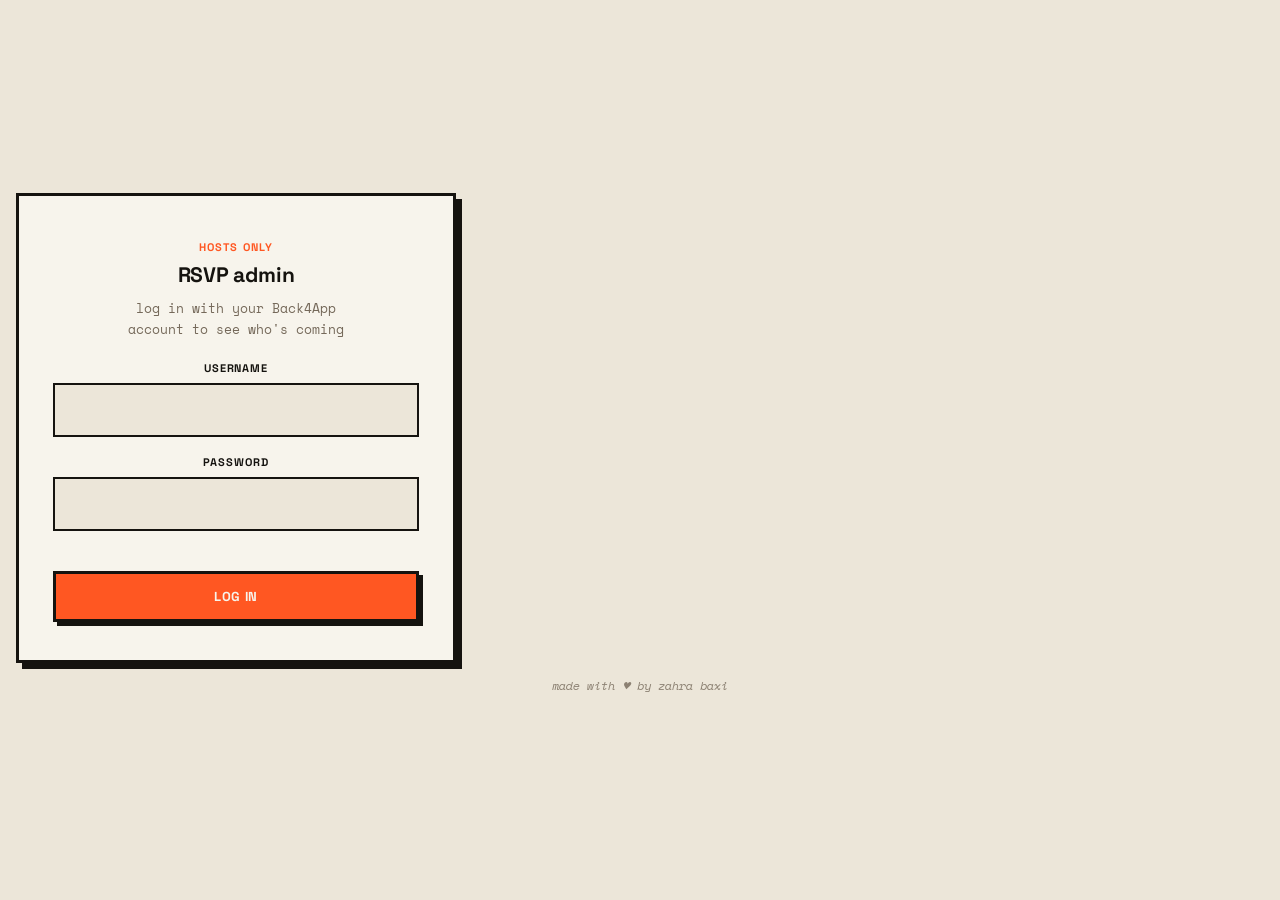
==== commit 3aa49fbe: "updates" ====
--- a/admin.html
+++ b/admin.html
@@ -2,8 +2,8 @@
 <html lang="en">
 <head>
 <meta charset="UTF-8">
-<meta name="viewport" content="width=device-width, initial-scale=1.0">
-<title>RSVP admin</title>
+<meta name="viewport" content="width=device-width, initial-scale=1.0, viewport-fit=cover">
+<title>RSVP admin — Home Sweet Home</title>
 <link rel="icon" type="image/png" href="favicon.png">
 <link rel="preconnect" href="https://fonts.googleapis.com">
 <link rel="preconnect" href="https://fonts.gstatic.com" crossorigin>
@@ -24,7 +24,7 @@
     <form id="login-form">
       <label class="field">
         <span class="field-label">username</span>
-        <input type="text" id="login-username" autocomplete="username" required>
+        <input type="text" id="login-username" autocomplete="username" autocapitalize="off" autocorrect="off" spellcheck="false" required>
       </label>
       <label class="field">
         <span class="field-label">password</span>
@@ -92,7 +92,7 @@
       <ul class="colophon-list">
         <li>
           <strong>made by</strong>
-          <a href="https://www.zahrabaxi.com/" target="_blank" rel="noopener">Zahra Baxi</a>
+          <a class="link-row" href="https://www.zahrabaxi.com/" target="_blank" rel="noopener">Zahra Baxi</a>
         </li>
         <li>
           <strong>built with</strong>
@@ -108,11 +108,11 @@
         </li>
         <li>
           <strong>coded in</strong>
-          <a href="https://code.visualstudio.com/" target="_blank" rel="noopener">Visual Studio Code</a>
+          <a class="link-row" href="https://code.visualstudio.com/" target="_blank" rel="noopener">Visual Studio Code</a>
         </li>
         <li>
           <strong>illustrated in</strong>
-          <a href="https://www.adobe.com/products/fresco.html" target="_blank" rel="noopener">Adobe Fresco</a>
+          <a class="link-row" href="https://www.adobe.com/products/fresco.html" target="_blank" rel="noopener">Adobe Fresco</a>
         </li>
       </ul>
     </div>
--- a/styles.css
+++ b/styles.css
@@ -166,7 +166,7 @@
   position: relative;
   z-index: 1;
   width: 100%;
-  max-width: 500px;
+  max-width: 440px;
   background: var(--cream);
   border: 3px solid var(--ink);
   border-radius: var(--radius-lg);
@@ -191,12 +191,12 @@
 
 .script-line {
   font-family: var(--font-script);
-  /* font-style: italic; */
+  font-style: italic;
   font-size: 15px;
   color: var(--ink-soft);
   margin: 0;
 }
-.script-line--sub { margin: 4px 0 4px; }
+.script-line--sub { margin: 4px 0 20px; }
 
 .headline {
   font-family: var(--font-headline);
@@ -724,7 +724,164 @@
   line-height: 1.8;
 }
 
+/* ============================================================
+   touch & small-screen refinements
+   (kept together at the end so the phone-specific decisions are
+   easy to find; they override the desktop-first rules above)
+   ============================================================ */
+html {
+  -webkit-text-size-adjust: 100%;
+  text-size-adjust: 100%;
+}
+
+body {
+  min-height: 100vh;
+  min-height: 100dvh;
+  padding-top: max(28px, env(safe-area-inset-top));
+  padding-right: max(16px, env(safe-area-inset-right));
+  padding-bottom: max(28px, env(safe-area-inset-bottom));
+  padding-left: max(16px, env(safe-area-inset-left));
+  -webkit-tap-highlight-color: transparent;
+}
+/* scroll lock while the colophon modal is open */
+body.modal-open { overflow: hidden; }
+
+/* no double-tap-to-zoom delay on anything tappable */
+button, a, summary, [role="button"], input, textarea {
+  touch-action: manipulation;
+}
+
+/* nicer line breaks on narrow screens (no lonely last word) */
+.venue, .note, .title, .subtitle, .script-line {
+  text-wrap: balance;
+}
+
+/* --- form fields ---------------------------------------------
+   16px stops iOS Safari zooming the page when a field is focused;
+   ~48px tall so they're easy to hit with a thumb. */
+input[type="text"], input[type="email"], input[type="password"], textarea {
+  font-size: 16px;
+  padding: 13px 14px;
+}
+textarea { min-height: 104px; }
+input::placeholder, textarea::placeholder { font-size: 13px; }
+
+/* password show/hide: a full-height 52px tap target inside the field */
+.password-field input[type="password"],
+.password-field input[type="text"] { padding-right: 58px; }
+.password-toggle {
+  top: 2px;
+  right: 2px;
+  bottom: 2px;
+  width: 52px;
+  transform: none;
+  padding: 0;
+  display: flex;
+  align-items: center;
+  justify-content: center;
+  font-size: 16px;
+}
+
+/* --- buttons & tap targets (aim: 44px+) ----------------------- */
+.btn { min-height: 48px; }
+.btn-back {
+  display: inline-flex;
+  align-items: center;
+  min-height: 44px;
+  padding: 0 16px 0 0;
+  margin-bottom: 6px;
+  font-size: 12px;
+}
+.toggle-btn { min-height: 48px; font-size: 13px; }
+
+.stepper { gap: 12px; padding: 5px 8px; }
+.stepper-btn { width: 44px; height: 44px; font-size: 20px; }
+.stepper-value { min-width: 36px; font-size: 18px; }
+
+.site-footer { margin-top: 0; }
+.footer-byline-name {
+  display: inline-flex;
+  align-items: center;
+  min-height: 44px;
+  padding: 0 16px;
+  font-size: 12px;
+}
+
+.detail-actions { flex-wrap: wrap; gap: 4px 8px; margin-top: 6px; }
+.detail-action {
+  display: inline-flex;
+  align-items: center;
+  min-height: 44px;
+  padding: 0 10px;
+  font-size: 11.5px;
+}
+
+.info-accordion summary { min-height: 52px; }
+.info-link { min-height: 44px; font-size: 12px; }
+
+/* --- maps: don't let a finger on the map hijack page scrolling.
+   On touch screens the map is a static picture; the "view on Google
+   Maps" link underneath is the way to explore it. */
+.info-map { height: 160px; }
+@media (hover: none) {
+  .info-map iframe { pointer-events: none; }
+}
+
+/* --- colophon modal on phones -------------------------------- */
+.colophon-overlay {
+  padding: 16px;
+  padding-top: max(16px, env(safe-area-inset-top));
+  padding-bottom: max(16px, env(safe-area-inset-bottom));
+}
+.colophon-box {
+  max-height: 85vh;
+  max-height: 85dvh;
+  overscroll-behavior: contain;
+  -webkit-overflow-scrolling: touch;
+}
+.colophon-close {
+  top: 10px;
+  right: 10px;
+  width: 44px;
+  height: 44px;
+  font-size: 22px;
+}
+.colophon-box .title { padding-right: 48px; }
+.colophon-list li { line-height: 1.7; }
+/* standalone credit links get a full-size tap target; links inside
+   sentences stay inline so line spacing remains even */
+.colophon-list a.link-row {
+  display: inline-flex;
+  align-items: center;
+  min-height: 44px;
+}
+
+/* --- phones ---------------------------------------------------- */
 @media (max-width: 480px) {
   .card { padding: 36px 24px 30px; }
+  .headline { font-size: 40px; }
+
+  /* small print gets a little bigger so it's readable at arm's length */
+  .eyebrow { font-size: 12px; }
+  .script-line { font-size: 16px; }
+  .subtitle, .note { font-size: 14px; }
+  .address, .datetime { font-size: 13.5px; }
+  .envelope-hint { font-size: 13px; }
+  .field-hint { font-size: 12px; }
+  .form-error, .form-status { font-size: 13px; }
+  .info-card-text, .info-card-address, .info-list, .colophon-list li { font-size: 13px; }
+  .info-warning { font-size: 12.5px; }
+  .illustration-placeholder .hint { font-size: 12px; }
+}
+
+/* --- very small phones (iPhone SE / 320-360px) ---------------- */
+@media (max-width: 360px) {
+  body {
+    padding-left: max(12px, env(safe-area-inset-left));
+    padding-right: max(12px, env(safe-area-inset-right));
+  }
+  .card { padding: 32px 18px 26px; box-shadow: 5px 5px 0 var(--shadow); }
   .headline { font-size: 34px; }
-}
+  input::placeholder, textarea::placeholder { font-size: 12px; }
+  .toggle-group { gap: 8px; }
+}
--- a/admin.css
+++ b/admin.css
@@ -175,3 +175,62 @@
   font-style: italic;
   list-style: none;
 }
+
+/* ---------- phones ---------- */
+@media (max-width: 600px) {
+  .dashboard { padding: 24px 16px 28px; margin: 8px auto; box-shadow: 5px 5px 0 var(--shadow); }
+  .dashboard-header { align-items: center; }
+  .stats { gap: 8px; margin-bottom: 20px; }
+  .panel-header { flex-wrap: wrap; }
+  .panel-actions { flex-wrap: wrap; }
+  .btn-inline { min-height: 44px; }
+  .panel-note { text-align: left; }
+  .x-btn { width: 40px; height: 40px; font-size: 18px; }
+  /* the 7-column table can't fit a phone, so each response becomes a card:
+     label on the left, value on the right, delete button in the corner */
+  .table-wrap { border: none; overflow: visible; }
+  .rsvp-table { background: transparent; }
+  .rsvp-table, .rsvp-table tbody, .rsvp-table tr, .rsvp-table td { display: block; width: 100%; }
+  .rsvp-table thead { display: none; }
+  .rsvp-table tr {
+    position: relative;
+    background: var(--white);
+    border: 2.5px solid var(--ink);
+    margin-bottom: 12px;
+    padding: 6px 0;
+  }
+  .rsvp-table tr:last-child { margin-bottom: 0; }
+  .rsvp-table td {
+    display: flex;
+    gap: 12px;
+    align-items: baseline;
+    padding: 6px 14px;
+    border: none;
+    word-break: break-word;
+  }
+  .rsvp-table td::before {
+    content: attr(data-label);
+    flex: 0 0 64px;
+    font-family: var(--font-display);
+    font-weight: 700;
+    font-size: 10.5px;
+    letter-spacing: 0.06em;
+    text-transform: uppercase;
+    color: var(--ink-soft);
+  }
+  .rsvp-table td.empty-row { display: block; border: none; }
+  .rsvp-table td.empty-row::before { content: none; }
+  .rsvp-table tr:has(td.empty-row) { border: none; padding: 0; }
+  .rsvp-table td:last-child:not(.empty-row) {
+    position: absolute;
+    top: 6px;
+    right: 6px;
+    width: auto;
+    padding: 0;
+  }
+  .rsvp-table td:last-child:not(.empty-row)::before { content: none; }
+  /* keep the first two rows clear of the corner delete button */
+  .rsvp-table td[data-label="name"],
+  .rsvp-table td[data-label="email"] { padding-right: 56px; }
+  .rsvp-table td[data-label="name"] { font-weight: 700; }
+}
